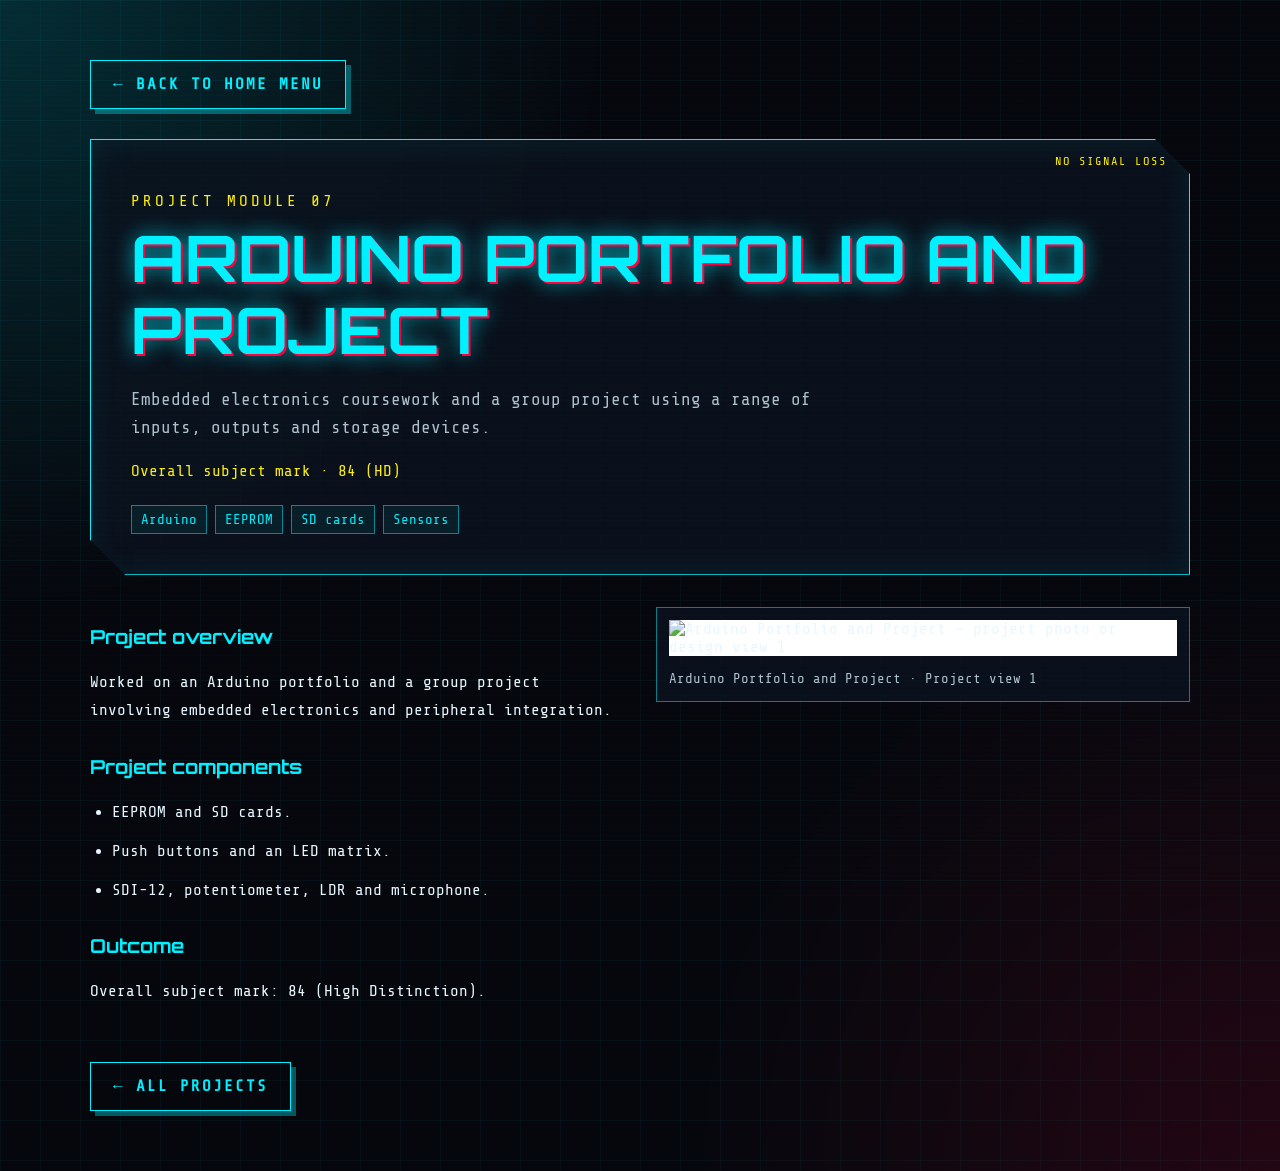
==== arduino.html @ e3fe6375 "Add files via upload" ====
<!DOCTYPE html>
<html lang="en">
<head><meta charset="utf-8"><meta name="viewport" content="width=device-width, initial-scale=1"><title>Arduino Portfolio and Project | Andrew Errington</title><meta name="description" content="Embedded electronics coursework and a group project using a range of inputs, outputs and storage devices."><link rel="stylesheet" href="style.css"></head>
<body><div class="page"><nav class="back-nav" aria-label="Home"><a class="cyber-button secondary" href="index.html#projects">← Back to home menu</a></nav><main id="main"><header class="cyber-panel project-hero"><p class="eyebrow">PROJECT MODULE 07</p><h1>Arduino Portfolio and Project</h1><p class="subtitle">Embedded electronics coursework and a group project using a range of inputs, outputs and storage devices.</p><p class="result">Overall subject mark · 84 (HD)</p><div class="tags"><span>Arduino</span><span>EEPROM</span><span>SD cards</span><span>Sensors</span></div></header><div class="project-content"><div class="project-copy"><section class="detail-section"><h2>Project overview</h2><p>Worked on an Arduino portfolio and a group project involving embedded electronics and peripheral integration.</p></section><section class="detail-section"><h2>Project components</h2><ul><li>EEPROM and SD cards.</li><li>Push buttons and an LED matrix.</li><li>SDI-12, potentiometer, LDR and microphone.</li></ul></section><section class="detail-section"><h2>Outcome</h2><p>Overall subject mark: 84 (High Distinction).</p></section></div><section class="project-gallery" aria-label="Project images"><figure><img src="assets/arduino-1.jpeg" alt="Arduino Portfolio and Project — project photo or design view 1" loading="lazy"><figcaption>Arduino Portfolio and Project · Project view 1</figcaption></figure></section></div><div class="button-row"><a class="cyber-button secondary" href="index.html#projects">← All projects</a></div></main></div></body></html>
---- style.css ----
@import url('https://fonts.googleapis.com/css2?family=Orbitron:wght@400;600;800&family=Share+Tech+Mono&display=swap');

:root {
  --bg: #05070d;
  --panel: rgba(10, 18, 30, 0.86);
  --cyan: #00f0ff;
  --yellow: #fcee09;
  --red: #ff003c;
  --text: #e8f7ff;
  --muted: #8fa7b5;
}

* {
  box-sizing: border-box;
}

body {
  margin: 0;
  min-height: 100vh;
  background:
    linear-gradient(rgba(0, 240, 255, 0.04) 1px, transparent 1px),
    linear-gradient(90deg, rgba(0, 240, 255, 0.04) 1px, transparent 1px),
    radial-gradient(circle at top left, rgba(0, 240, 255, 0.16), transparent 35%),
    radial-gradient(circle at bottom right, rgba(255, 0, 60, 0.12), transparent 35%),
    var(--bg);
  background-size: 40px 40px, 40px 40px, cover, cover, cover;
  color: var(--text);
  font-family: 'Share Tech Mono', monospace;
  overflow-x: hidden;
}

/* scanline overlay */
body::before {
  content: "";
  position: fixed;
  inset: 0;
  pointer-events: none;
  background: repeating-linear-gradient(
    to bottom,
    rgba(255, 255, 255, 0.03) 0px,
    rgba(255, 255, 255, 0.03) 1px,
    transparent 2px,
    transparent 5px
  );
  opacity: 0.35;
  z-index: 999;
}

.page {
  width: min(1100px, 92%);
  margin: 0 auto;
  padding: 60px 0;
}

.cyber-panel {
  position: relative;
  background: var(--panel);
  border: 1px solid var(--cyan);
  box-shadow:
    0 0 20px rgba(0, 240, 255, 0.25),
    inset 0 0 30px rgba(0, 240, 255, 0.08);
  padding: 40px;
  clip-path: polygon(
    0 0,
    calc(100% - 35px) 0,
    100% 35px,
    100% 100%,
    35px 100%,
    0 calc(100% - 35px)
  );
}

.cyber-panel::before {
  content: "NO SIGNAL LOSS";
  position: absolute;
  top: 14px;
  right: 22px;
  color: var(--yellow);
  font-size: 0.75rem;
  letter-spacing: 2px;
}

.eyebrow {
  color: var(--yellow);
  letter-spacing: 3px;
  text-transform: uppercase;
  margin: 0 0 12px;
}

h1 {
  font-family: 'Orbitron', sans-serif;
  font-size: clamp(2.7rem, 8vw, 5.5rem);
  line-height: 0.95;
  margin: 0;
  text-transform: uppercase;
  color: var(--cyan);
  text-shadow:
    2px 2px 0 var(--red),
    0 0 20px rgba(0, 240, 255, 0.7);
}

.subtitle {
  max-width: 720px;
  color: var(--muted);
  font-size: 1.1rem;
  line-height: 1.6;
  margin-top: 20px;
}

.button-row {
  display: flex;
  flex-wrap: wrap;
  gap: 14px;
  margin-top: 28px;
}

.cyber-button {
  display: inline-block;
  position: relative;
  color: #001015;
  background: var(--yellow);
  text-decoration: none;
  text-transform: uppercase;
  letter-spacing: 2px;
  font-weight: bold;
  padding: 14px 22px;
  border: 1px solid var(--yellow);
  box-shadow: 5px 5px 0 var(--red);
  transition: 0.18s ease;
}

.cyber-button:hover {
  transform: translate(3px, 3px);
  box-shadow: 2px 2px 0 var(--red);
}

.cyber-button.secondary {
  color: var(--cyan);
  background: transparent;
  border-color: var(--cyan);
  box-shadow: 5px 5px 0 rgba(0, 240, 255, 0.35);
}

.grid {
  display: grid;
  grid-template-columns: repeat(3, 1fr);
  gap: 22px;
  margin-top: 30px;
}

.project-card {
  position: relative;
  min-height: 280px;
  background: rgba(8, 13, 22, 0.92);
  border: 1px solid rgba(0, 240, 255, 0.55);
  padding: 24px;
  overflow: hidden;
  transition: 0.2s ease;
}

.project-card::before {
  content: "";
  position: absolute;
  top: 0;
  left: 0;
  width: 7px;
  height: 100%;
  background: var(--cyan);
  box-shadow: 0 0 18px var(--cyan);
}

.project-card::after {
  content: "";
  position: absolute;
  top: 18px;
  right: -35px;
  width: 120px;
  height: 24px;
  background: var(--red);
  transform: rotate(35deg);
  opacity: 0.85;
}

.project-card:hover {
  transform: translateY(-6px);
  border-color: var(--yellow);
  box-shadow: 0 0 25px rgba(252, 238, 9, 0.18);
}

.module {
  color: var(--yellow);
  font-size: 0.8rem;
  letter-spacing: 2px;
  margin: 0 0 14px;
}

.project-card h2 {
  font-family: 'Orbitron', sans-serif;
  color: var(--cyan);
  text-transform: uppercase;
  margin: 0 0 14px;
  font-size: 1.25rem;
}

.project-card p {
  color: var(--muted);
  line-height: 1.5;
}

.tags {
  display: flex;
  flex-wrap: wrap;
  gap: 8px;
  margin-top: 20px;
}

.tags span {
  border: 1px solid rgba(0, 240, 255, 0.5);
  color: var(--cyan);
  padding: 6px 9px;
  font-size: 0.75rem;
  background: rgba(0, 240, 255, 0.06);
}

/* glitch effect */
h1:hover {
  animation: glitch 0.45s linear infinite;
}

@keyframes glitch {
  0% {
    text-shadow: 2px 2px 0 var(--red), -2px -2px 0 var(--cyan);
  }
  25% {
    text-shadow: -2px 2px 0 var(--red), 2px -2px 0 var(--yellow);
  }
  50% {
    text-shadow: 2px -2px 0 var(--red), -2px 2px 0 var(--cyan);
  }
  100% {
    text-shadow: 2px 2px 0 var(--red), 0 0 20px rgba(0, 240, 255, 0.7);
  }
}

@media (max-width: 850px) {
  .grid {
    grid-template-columns: 1fr;
  }

  .cyber-panel {
    padding: 28px;
  }
}

/* Project navigation and detail pages */
html { scroll-behavior: smooth; }
:root { --muted: #adc0cc; }
a { color: var(--cyan); }
a:focus-visible { outline: 3px solid var(--yellow); outline-offset: 5px; }
.project-card { display: flex; flex-direction: column; text-decoration: none; }
.project-card .module { color: var(--yellow); }
.card-image { width: 100%; height: 170px; object-fit: contain; background: #fff; margin: 2px 0 22px; }
.card-link { color: var(--yellow); margin-top: auto; padding-top: 24px; }
.project-card .tags { margin-bottom: 20px; }
.module, .tags span { font-size: .875rem; }
h1 { line-height: 1.12; overflow-wrap: anywhere; }
.hero .eyebrow { padding-top: 12px; }
.back-nav { margin-bottom: 30px; }
.project-hero h1 { font-size: clamp(2rem, 5.5vw, 4rem); }
.project-hero .eyebrow { padding-top: 12px; }
.result { color: var(--yellow); line-height: 1.6; }
.project-content { display: grid; grid-template-columns: 1fr 1fr; gap: 32px; margin-top: 32px; align-items: start; }
.detail-section { margin-bottom: 28px; }
.detail-section h2 { font-family: 'Orbitron', sans-serif; font-size: 1.2rem; line-height: 1.5; color: var(--cyan); }
.detail-section p, .detail-section li, .related-projects { line-height: 1.8; color: var(--text); }
.detail-section ul { padding-left: 22px; }
.detail-section li { margin-bottom: 10px; }
figure { margin: 0 0 24px; background: var(--panel); border: 1px solid rgba(0,240,255,.5); padding: 12px; }
figure img { display: block; width: 100%; height: auto; object-fit: contain; background: #fff; }
figcaption { font-size: .875rem; line-height: 1.5; color: var(--muted); margin-top: 12px; }
#projects { scroll-margin-top: 24px; }
@media (min-width: 601px) and (max-width: 850px) { .grid { grid-template-columns: repeat(2,minmax(0,1fr)); } }
@media (max-width: 650px) { .page { padding: 28px 0; } .project-content { grid-template-columns: minmax(0,1fr); } .cyber-panel { padding: 34px 22px; } .cyber-panel::before { font-size: .65rem; top: 10px; } .eyebrow { font-size: .875rem; letter-spacing: 1.5px; } .cyber-button { font-size: .875rem; letter-spacing: 1px; } }
@media (prefers-reduced-motion: reduce) { html { scroll-behavior: auto; } *, *::before, *::after { animation: none !important; transition: none !important; } }
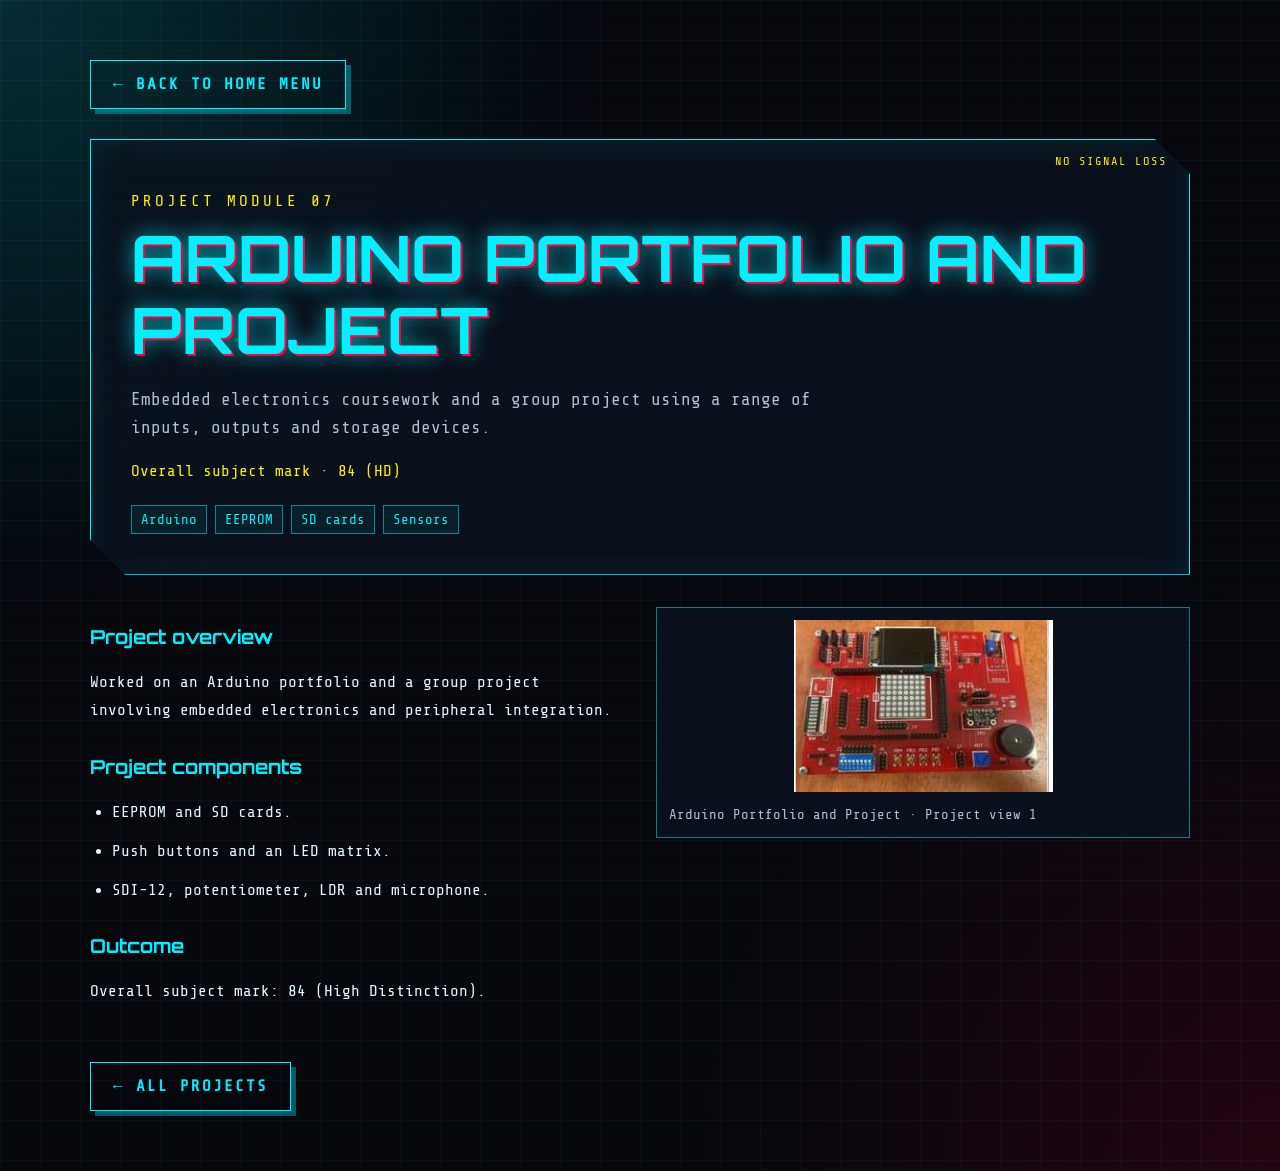
==== commit 975279bb: "Add files via upload" ====
--- a/arduino.html
+++ b/arduino.html
@@ -1,4 +1,100 @@
 <!DOCTYPE html>
 <html lang="en">
-<head><meta charset="utf-8"><meta name="viewport" content="width=device-width, initial-scale=1"><title>Arduino Portfolio and Project | Andrew Errington</title><meta name="description" content="Embedded electronics coursework and a group project using a range of inputs, outputs and storage devices."><link rel="stylesheet" href="style.css"></head>
-<body><div class="page"><nav class="back-nav" aria-label="Home"><a class="cyber-button secondary" href="index.html#projects">← Back to home menu</a></nav><main id="main"><header class="cyber-panel project-hero"><p class="eyebrow">PROJECT MODULE 07</p><h1>Arduino Portfolio and Project</h1><p class="subtitle">Embedded electronics coursework and a group project using a range of inputs, outputs and storage devices.</p><p class="result">Overall subject mark · 84 (HD)</p><div class="tags"><span>Arduino</span><span>EEPROM</span><span>SD cards</span><span>Sensors</span></div></header><div class="project-content"><div class="project-copy"><section class="detail-section"><h2>Project overview</h2><p>Worked on an Arduino portfolio and a group project involving embedded electronics and peripheral integration.</p></section><section class="detail-section"><h2>Project components</h2><ul><li>EEPROM and SD cards.</li><li>Push buttons and an LED matrix.</li><li>SDI-12, potentiometer, LDR and microphone.</li></ul></section><section class="detail-section"><h2>Outcome</h2><p>Overall subject mark: 84 (High Distinction).</p></section></div><section class="project-gallery" aria-label="Project images"><figure><img src="assets/arduino-1.jpeg" alt="Arduino Portfolio and Project — project photo or design view 1" loading="lazy"><figcaption>Arduino Portfolio and Project · Project view 1</figcaption></figure></section></div><div class="button-row"><a class="cyber-button secondary" href="index.html#projects">← All projects</a></div></main></div></body></html>
+  <head>
+    <meta charset="utf-8">
+    <meta name="viewport" content="width=device-width, initial-scale=1">
+    <title>
+      Arduino Portfolio and Project | Andrew Errington
+    </title>
+    <meta name="description" content="Embedded electronics coursework and a group project using a range of inputs, outputs and storage devices.">
+    <link rel="stylesheet" href="style.css">
+  </head>
+  <body>
+    <div class="page">
+      <nav class="back-nav" aria-label="Home">
+        <a class="cyber-button secondary" href="index.html#projects">
+          ← Back to home menu
+        </a>
+      </nav>
+      <main id="main">
+        <header class="cyber-panel project-hero">
+          <p class="eyebrow">
+            PROJECT MODULE 07
+          </p>
+          <h1>
+            Arduino Portfolio and Project
+          </h1>
+          <p class="subtitle">
+            Embedded electronics coursework and a group project using a range of inputs, outputs and storage devices.
+          </p>
+          <p class="result">
+            Overall subject mark · 84 (HD)
+          </p>
+          <div class="tags">
+            <span>
+              Arduino
+            </span>
+            <span>
+              EEPROM
+            </span>
+            <span>
+              SD cards
+            </span>
+            <span>
+              Sensors
+            </span>
+          </div>
+        </header>
+        <div class="project-content">
+          <div class="project-copy">
+            <section class="detail-section">
+              <h2>
+                Project overview
+              </h2>
+              <p>
+                Worked on an Arduino portfolio and a group project involving embedded electronics and peripheral integration.
+              </p>
+            </section>
+            <section class="detail-section">
+              <h2>
+                Project components
+              </h2>
+              <ul>
+                <li>
+                  EEPROM and SD cards.
+                </li>
+                <li>
+                  Push buttons and an LED matrix.
+                </li>
+                <li>
+                  SDI-12, potentiometer, LDR and microphone.
+                </li>
+              </ul>
+            </section>
+            <section class="detail-section">
+              <h2>
+                Outcome
+              </h2>
+              <p>
+                Overall subject mark: 84 (High Distinction).
+              </p>
+            </section>
+          </div>
+          <section class="project-gallery" aria-label="Project images">
+            <figure>
+              <img src="assets/arduino-1.jpeg" alt="Arduino Portfolio and Project — project photo or design view 1" loading="lazy">
+              <figcaption>
+                Arduino Portfolio and Project · Project view 1
+              </figcaption>
+            </figure>
+          </section>
+        </div>
+        <div class="button-row">
+          <a class="cyber-button secondary" href="index.html#projects">
+            ← All projects
+          </a>
+        </div>
+      </main>
+    </div>
+  </body>
+</html>
--- a/style.css
+++ b/style.css
@@ -1,6 +1,5 @@
 @import url('https://fonts.googleapis.com/css2?family=Orbitron:wght@400;600;800&family=Share+Tech+Mono&display=swap');
-
-:root {
+:root{
   --bg: #05070d;
   --panel: rgba(10, 18, 30, 0.86);
   --cyan: #00f0ff;
@@ -9,12 +8,10 @@
   --text: #e8f7ff;
   --muted: #8fa7b5;
 }
-
-* {
+*{
   box-sizing: border-box;
 }
-
-body {
+body{
   margin: 0;
   min-height: 100vh;
   background:
@@ -28,9 +25,8 @@
   font-family: 'Share Tech Mono', monospace;
   overflow-x: hidden;
 }
-
 /* scanline overlay */
-body::before {
+body::before{
   content: "";
   position: fixed;
   inset: 0;
@@ -45,14 +41,12 @@
   opacity: 0.35;
   z-index: 999;
 }
-
-.page {
+.page{
   width: min(1100px, 92%);
   margin: 0 auto;
   padding: 60px 0;
 }
-
-.cyber-panel {
+.cyber-panel{
   position: relative;
   background: var(--panel);
   border: 1px solid var(--cyan);
@@ -69,8 +63,7 @@
     0 calc(100% - 35px)
   );
 }
-
-.cyber-panel::before {
+.cyber-panel::before{
   content: "NO SIGNAL LOSS";
   position: absolute;
   top: 14px;
@@ -79,15 +72,13 @@
   font-size: 0.75rem;
   letter-spacing: 2px;
 }
-
-.eyebrow {
+.eyebrow{
   color: var(--yellow);
   letter-spacing: 3px;
   text-transform: uppercase;
   margin: 0 0 12px;
 }
-
-h1 {
+h1{
   font-family: 'Orbitron', sans-serif;
   font-size: clamp(2.7rem, 8vw, 5.5rem);
   line-height: 0.95;
@@ -98,23 +89,20 @@
     2px 2px 0 var(--red),
     0 0 20px rgba(0, 240, 255, 0.7);
 }
-
-.subtitle {
+.subtitle{
   max-width: 720px;
   color: var(--muted);
   font-size: 1.1rem;
   line-height: 1.6;
   margin-top: 20px;
 }
-
-.button-row {
+.button-row{
   display: flex;
   flex-wrap: wrap;
   gap: 14px;
   margin-top: 28px;
 }
-
-.cyber-button {
+.cyber-button{
   display: inline-block;
   position: relative;
   color: #001015;
@@ -128,27 +116,23 @@
   box-shadow: 5px 5px 0 var(--red);
   transition: 0.18s ease;
 }
-
-.cyber-button:hover {
+.cyber-button:hover{
   transform: translate(3px, 3px);
   box-shadow: 2px 2px 0 var(--red);
 }
-
-.cyber-button.secondary {
+.cyber-button.secondary{
   color: var(--cyan);
   background: transparent;
   border-color: var(--cyan);
   box-shadow: 5px 5px 0 rgba(0, 240, 255, 0.35);
 }
-
-.grid {
+.grid{
   display: grid;
   grid-template-columns: repeat(3, 1fr);
   gap: 22px;
   margin-top: 30px;
 }
-
-.project-card {
+.project-card{
   position: relative;
   min-height: 280px;
   background: rgba(8, 13, 22, 0.92);
@@ -157,8 +141,7 @@
   overflow: hidden;
   transition: 0.2s ease;
 }
-
-.project-card::before {
+.project-card::before{
   content: "";
   position: absolute;
   top: 0;
@@ -168,8 +151,7 @@
   background: var(--cyan);
   box-shadow: 0 0 18px var(--cyan);
 }
-
-.project-card::after {
+.project-card::after{
   content: "";
   position: absolute;
   top: 18px;
@@ -180,106 +162,216 @@
   transform: rotate(35deg);
   opacity: 0.85;
 }
-
-.project-card:hover {
+.project-card:hover{
   transform: translateY(-6px);
   border-color: var(--yellow);
   box-shadow: 0 0 25px rgba(252, 238, 9, 0.18);
 }
-
-.module {
+.module{
   color: var(--yellow);
   font-size: 0.8rem;
   letter-spacing: 2px;
   margin: 0 0 14px;
 }
-
-.project-card h2 {
+.project-card h2{
   font-family: 'Orbitron', sans-serif;
   color: var(--cyan);
   text-transform: uppercase;
   margin: 0 0 14px;
   font-size: 1.25rem;
 }
-
-.project-card p {
+.project-card p{
   color: var(--muted);
   line-height: 1.5;
 }
-
-.tags {
+.tags{
   display: flex;
   flex-wrap: wrap;
   gap: 8px;
   margin-top: 20px;
 }
-
-.tags span {
+.tags span{
   border: 1px solid rgba(0, 240, 255, 0.5);
   color: var(--cyan);
   padding: 6px 9px;
   font-size: 0.75rem;
   background: rgba(0, 240, 255, 0.06);
 }
-
 /* glitch effect */
-h1:hover {
+h1:hover{
   animation: glitch 0.45s linear infinite;
 }
-
-@keyframes glitch {
-  0% {
+@keyframes glitch{
+  0%{
     text-shadow: 2px 2px 0 var(--red), -2px -2px 0 var(--cyan);
   }
-  25% {
+  25%{
     text-shadow: -2px 2px 0 var(--red), 2px -2px 0 var(--yellow);
   }
-  50% {
+  50%{
     text-shadow: 2px -2px 0 var(--red), -2px 2px 0 var(--cyan);
   }
-  100% {
+  100%{
     text-shadow: 2px 2px 0 var(--red), 0 0 20px rgba(0, 240, 255, 0.7);
   }
 }
-
-@media (max-width: 850px) {
-  .grid {
+@media (max-width: 850px){
+  .grid{
     grid-template-columns: 1fr;
   }
-
-  .cyber-panel {
+  .cyber-panel{
     padding: 28px;
   }
 }
-
 /* Project navigation and detail pages */
-html { scroll-behavior: smooth; }
-:root { --muted: #adc0cc; }
-a { color: var(--cyan); }
-a:focus-visible { outline: 3px solid var(--yellow); outline-offset: 5px; }
-.project-card { display: flex; flex-direction: column; text-decoration: none; }
-.project-card .module { color: var(--yellow); }
-.card-image { width: 100%; height: 170px; object-fit: contain; background: #fff; margin: 2px 0 22px; }
-.card-link { color: var(--yellow); margin-top: auto; padding-top: 24px; }
-.project-card .tags { margin-bottom: 20px; }
-.module, .tags span { font-size: .875rem; }
-h1 { line-height: 1.12; overflow-wrap: anywhere; }
-.hero .eyebrow { padding-top: 12px; }
-.back-nav { margin-bottom: 30px; }
-.project-hero h1 { font-size: clamp(2rem, 5.5vw, 4rem); }
-.project-hero .eyebrow { padding-top: 12px; }
-.result { color: var(--yellow); line-height: 1.6; }
-.project-content { display: grid; grid-template-columns: 1fr 1fr; gap: 32px; margin-top: 32px; align-items: start; }
-.detail-section { margin-bottom: 28px; }
-.detail-section h2 { font-family: 'Orbitron', sans-serif; font-size: 1.2rem; line-height: 1.5; color: var(--cyan); }
-.detail-section p, .detail-section li, .related-projects { line-height: 1.8; color: var(--text); }
-.detail-section ul { padding-left: 22px; }
-.detail-section li { margin-bottom: 10px; }
-figure { margin: 0 0 24px; background: var(--panel); border: 1px solid rgba(0,240,255,.5); padding: 12px; }
-figure img { display: block; width: 100%; height: auto; object-fit: contain; background: #fff; }
-figcaption { font-size: .875rem; line-height: 1.5; color: var(--muted); margin-top: 12px; }
-#projects { scroll-margin-top: 24px; }
-@media (min-width: 601px) and (max-width: 850px) { .grid { grid-template-columns: repeat(2,minmax(0,1fr)); } }
-@media (max-width: 650px) { .page { padding: 28px 0; } .project-content { grid-template-columns: minmax(0,1fr); } .cyber-panel { padding: 34px 22px; } .cyber-panel::before { font-size: .65rem; top: 10px; } .eyebrow { font-size: .875rem; letter-spacing: 1.5px; } .cyber-button { font-size: .875rem; letter-spacing: 1px; } }
-@media (prefers-reduced-motion: reduce) { html { scroll-behavior: auto; } *, *::before, *::after { animation: none !important; transition: none !important; } }
-
+html{
+  scroll-behavior: smooth;
+}
+:root{
+  --muted: #adc0cc;
+}
+a{
+  color: var(--cyan);
+}
+a:focus-visible{
+  outline: 3px solid var(--yellow);
+  outline-offset: 5px;
+}
+.project-card{
+  display: flex;
+  flex-direction: column;
+  text-decoration: none;
+}
+.project-card .module{
+  color: var(--yellow);
+}
+.card-image{
+  width: 100%;
+  height: 170px;
+  object-fit: contain;
+  background: #fff;
+  margin: 2px 0 22px;
+}
+.card-link{
+  color: var(--yellow);
+  margin-top: auto;
+  padding-top: 24px;
+}
+.project-card .tags{
+  margin-bottom: 20px;
+}
+.module, .tags span{
+  font-size: .875rem;
+}
+h1{
+  line-height: 1.12;
+  overflow-wrap: anywhere;
+}
+.hero .eyebrow{
+  padding-top: 12px;
+}
+.back-nav{
+  margin-bottom: 30px;
+}
+.project-hero h1{
+  font-size: clamp(2rem, 5.5vw, 4rem);
+}
+.project-hero .eyebrow{
+  padding-top: 12px;
+}
+.result{
+  color: var(--yellow);
+  line-height: 1.6;
+}
+.project-content{
+  display: grid;
+  grid-template-columns: 1fr 1fr;
+  gap: 32px;
+  margin-top: 32px;
+  align-items: start;
+}
+.detail-section{
+  margin-bottom: 28px;
+}
+.detail-section h2{
+  font-family: 'Orbitron', sans-serif;
+  font-size: 1.2rem;
+  line-height: 1.5;
+  color: var(--cyan);
+}
+.detail-section p, .detail-section li, .related-projects{
+  line-height: 1.8;
+  color: var(--text);
+}
+.detail-section ul{
+  padding-left: 22px;
+}
+.detail-section li{
+  margin-bottom: 10px;
+}
+figure{
+  margin: 0 0 24px;
+  background: var(--panel);
+  border: 1px solid rgba(0,240,255,.5);
+  padding: 12px;
+}
+figure img{
+  display: block;
+  width: 100%;
+  height: auto;
+  object-fit: contain;
+  background: #fff;
+}
+figcaption{
+  font-size: .875rem;
+  line-height: 1.5;
+  color: var(--muted);
+  margin-top: 12px;
+}
+#projects{
+  scroll-margin-top: 24px;
+}
+@media (min-width: 601px) and (max-width: 850px){
+  .grid{
+    grid-template-columns: repeat(2,minmax(0,1fr));
+  }
+}
+@media (max-width: 650px){
+  .page{
+    padding: 28px 0;
+  }
+  .project-content{
+    grid-template-columns: minmax(0,1fr);
+  }
+  .cyber-panel{
+    padding: 34px 22px;
+  }
+  .cyber-panel::before{
+    font-size: .65rem;
+    top: 10px;
+  }
+  .eyebrow{
+    font-size: .875rem;
+    letter-spacing: 1.5px;
+  }
+  .cyber-button{
+    font-size: .875rem;
+    letter-spacing: 1px;
+  }
+}
+@media (prefers-reduced-motion: reduce){
+  html{
+    scroll-behavior: auto;
+  }
+  *, *::before, *::after{
+    animation: none !important;
+    transition: none !important;
+  }
+}
+/* Keep small source images at their native size to avoid enlargement blur. */
+figure img{
+  width: auto;
+  max-width: 100%;
+  height: auto;
+  margin-inline: auto;
+}
